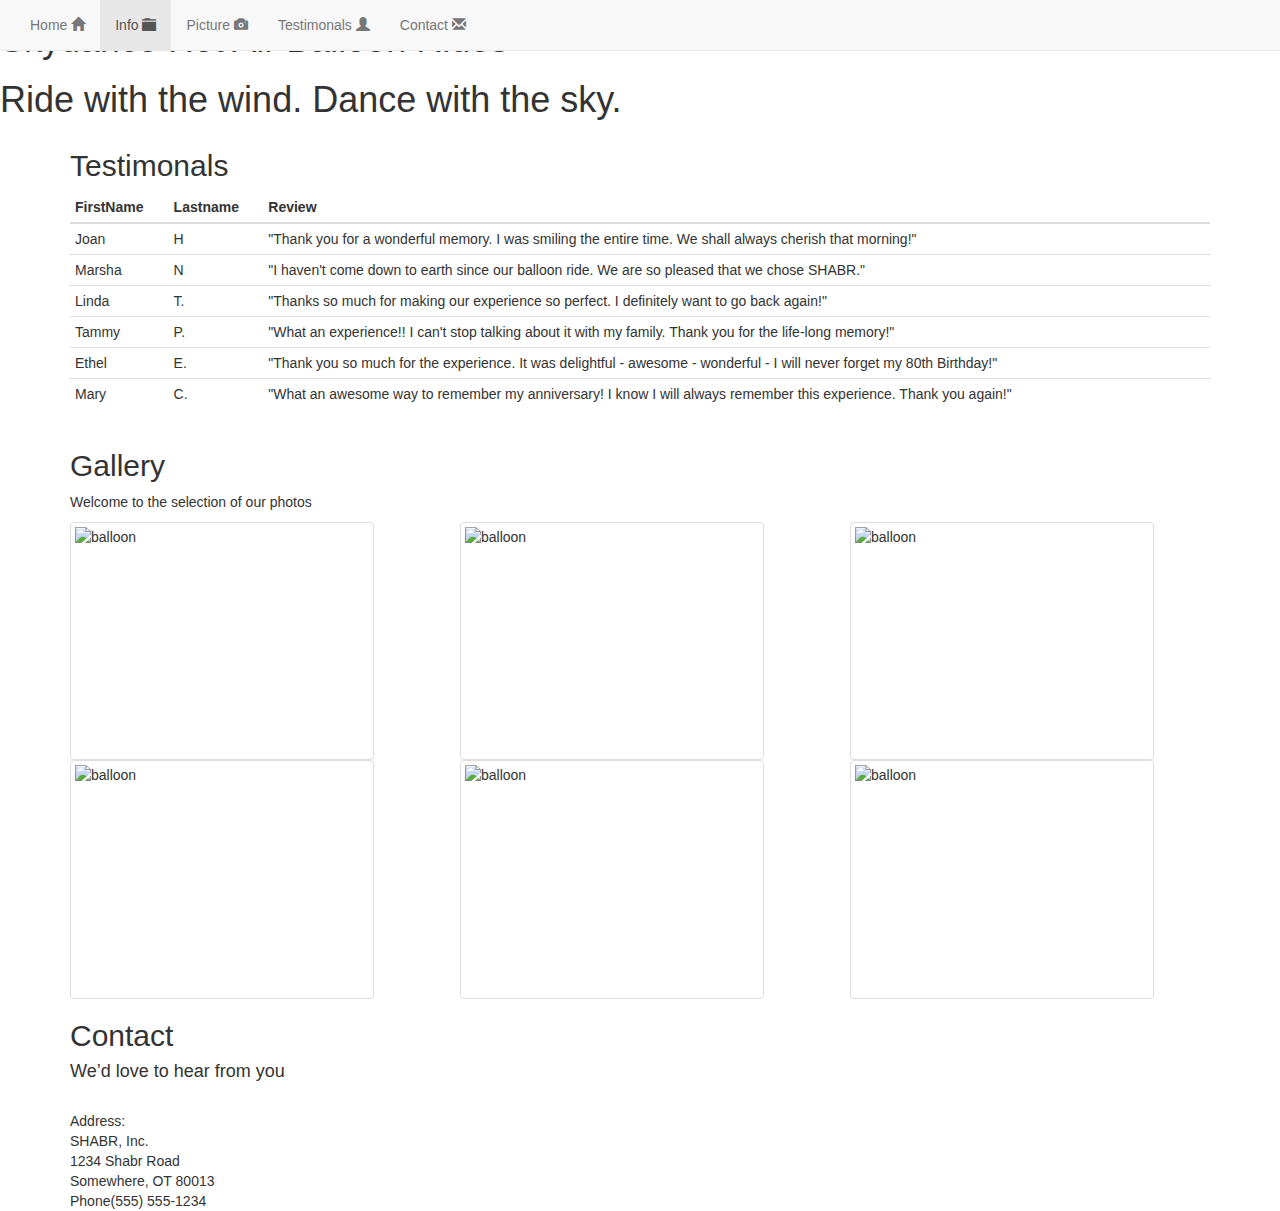
==== index.html @ 4bdf255e "add contact info" ====
<!DOCTYPE html>
<html>

<head>
  <meta charset="UTF-8">
  <meta name="viewport" content="width=device-width, initial-scale=1">
  <title>Air Balloon</title>
  <!-- Latest compiled and minified CSS -->
  <link rel="stylesheet" href="https://maxcdn.bootstrapcdn.com/bootstrap/3.3.6/css/bootstrap.min.css">

  <!-- jQuery library -->
  <script src="https://ajax.googleapis.com/ajax/libs/jquery/1.12.0/jquery.min.js"></script>

  <!-- Latest compiled JavaScript -->
  <script src="https://maxcdn.bootstrapcdn.com/bootstrap/3.3.6/js/bootstrap.min.js"></script>

  <!--custom-->
  <link rel="stylesheet" href="custom.css">
  <link rel="stylesheet" href="nav.css">
  <script src="script.js"></script>
</head>
<style type="text/css">
</style>

<body>

  <nav class="navbar navbar-default navbar-fixed-top">
    <div class="container-fluid">
      <div class="navbar-header">
        <button type="button" class="navbar-toggle collapsed" data-toggle="collapse" data-target="#bs-example-navbar-collapse-1" aria-expanded="false">
        <span class="sr-only">Toggle navigation</span>
        <span class="icon-bar"></span>
        <span class="icon-bar"></span>
        <span class="icon-bar"></span>
      </button>
       
      </div>

      <ul class="nav navbar-nav">
        <li><a href="#home">Home <span class="glyphicon glyphicon-home"></span> </a></li>
        <li class="active "><a href="#info">Info <span class="glyphicon glyphicon-folder-close"></span><span class="sr-only">(current)</span></a></li>
        <li><a href="#pics">Picture <span class="glyphicon glyphicon-camera"></span> </a></li>
        <li><a href="#reviews">Testimonals <span class="glyphicon glyphicon-user"></span></a></li>
        <li><a href="#contact ">Contact <span class="glyphicon glyphicon-envelope"></span></a></li>
      </ul>
    </div>
  </nav>
  
    <header id="Balloon">
      <div class="text-vertical-center" id="home">
        <h1>Skydance Hot Air Balloon Rides
        </h1>
        <h1>Ride with the wind. Dance with the sky.</h1>
      </div>
    </header>
    <div class="container" id="reviews">
      <h2>Testimonals</h2>
      <table class="table table-condensed">
        <thead>
          <tr>
            <th>FirstName</th>
            <th>Lastname</th>
            <th>Review</th>
          </tr>
        </thead>
        <tbody>
          <tr>
            <td>Joan</td>
            <td>H</td>
            <td>"Thank you for a wonderful memory. I was smiling the entire time. We shall always cherish that morning!"</td>
          </tr>
          <tr>
            <td>Marsha</td>
            <td>N</td>
            <td> "I haven't come down to earth since our balloon ride. We are so pleased that we chose SHABR."</td>
          </tr>
          <tr>
            <td> Linda</td>
            <td>T.</td>
            <td>"Thanks so much for making our experience so perfect. I definitely want to go back again!"</td>
          </tr>
          <tr>
            <td>Tammy</td>
            <td>P.</td>
            <td> "What an experience!! I can't stop talking about it with my family. Thank you for the life-long memory!"</td>
          </tr>
          <tr>
            <td>Ethel</td>
            <td>E.</td>
            <td>"Thank you so much for the experience. It was delightful - awesome - wonderful - I will never forget my 80th Birthday!"</td>
          </tr>
          <tr>
            <td>Mary</td>
            <td>C.</td>
            <td> "What an awesome way to remember my anniversary! I know I will always remember this experience. Thank you again!"</td>
          </tr>
        </tbody>
      </table>
    </div>
    
<div class="container" id="pics">
  <h2>Gallery</h2>
  <p>Welcome to the selection of our photos</p>
  <div class="row">
    <div class="col-md-4">
  <img src="img/balloon-1.jpg" class="img-thumbnail" alt="balloon" width="304" height="236"> 
  </div>
      <div class="col-md-4">
  <img src="img/balloon-2.jpg" class="img-thumbnail" alt="balloon" width="304" height="236"> 
  </div>
      <div class="col-md-4">
  <img src="img/balloon-3.jpg" class="img-thumbnail" alt="balloon" width="304" height="236"> 
  </div>
      <div class="col-md-4">
  <img src="img/balloon-4.jpg" class="img-thumbnail" alt="balloon" width="304" height="236"> 
  </div>
      <div class="col-md-4">
  <img src="img/balloon-5.jpg" class="img-thumbnail" alt="balloon" width="304" height="236"> 
  </div>
      <div class="col-md-4">
  <img src="img/balloon-6.jpg" class="img-thumbnail" alt="balloon" width="304" height="236"> 
  </div>
  </div>
</div> 

 <div class="container" id="contact">
      <h2>Contact</h2>
<h4>We’d love to hear from you</h4> <br>
Address:<br>
SHABR, Inc.<br>
1234 Shabr Road<br>
Somewhere, OT 80013<br>
Phone(555) 555-1234

    </div>
</body>

</html>
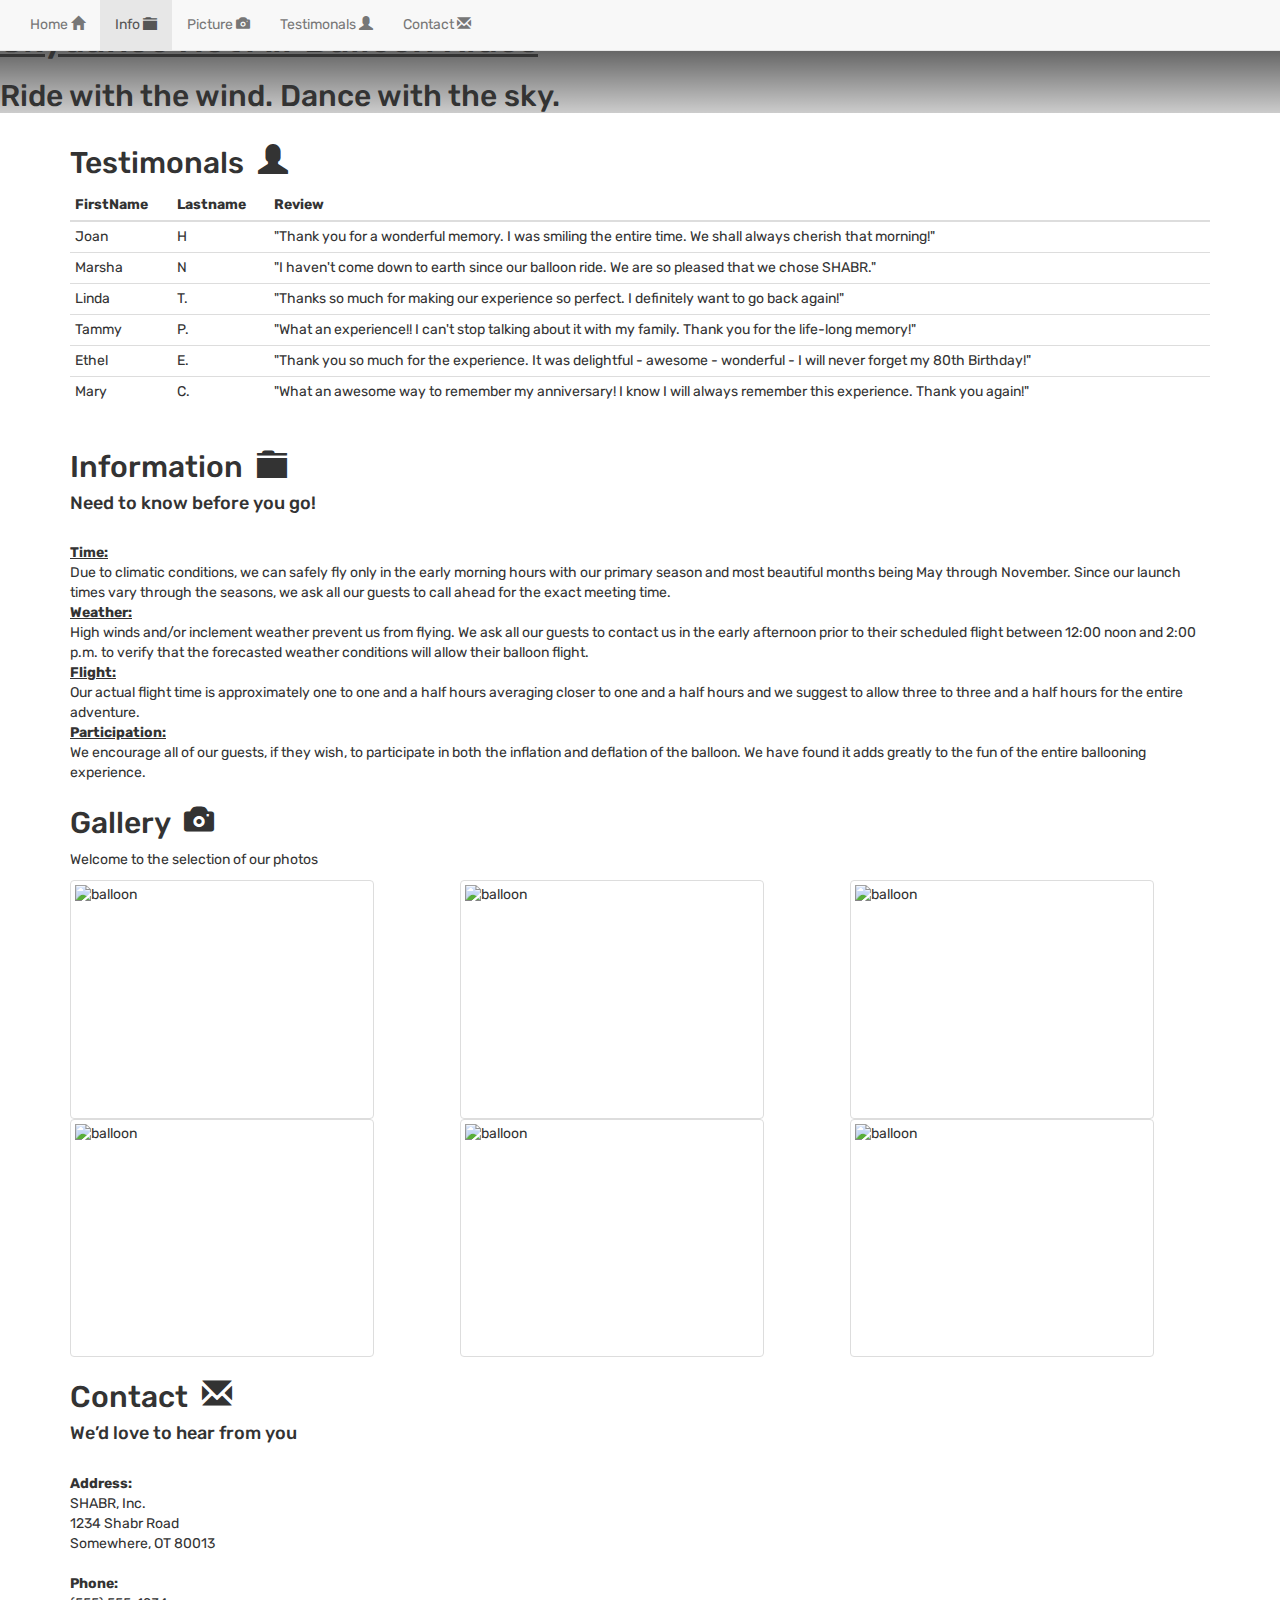
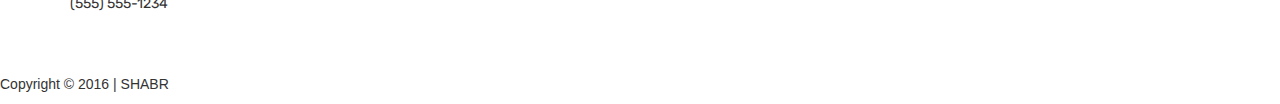
==== commit f5400b3d: "add a media query" ====
--- a/index.html
+++ b/index.html
@@ -18,8 +18,26 @@
   <link rel="stylesheet" href="custom.css">
   <link rel="stylesheet" href="nav.css">
   <script src="script.js"></script>
+  
+  <link href="https://fonts.googleapis.com/css?family=Rubik" rel="stylesheet">
 </head>
 <style type="text/css">
+h1,h2,h3,h4, .container, .nav{
+  font-family: 'Rubik', sans-serif;
+}
+#home {
+  background: linear-gradient(
+        rgba(0,0,0,0.8),
+        rgba(0,0,0,0.2)
+      )
+}
+@media (max-width: 900px) {
+    body {
+        background-color:lightgray;
+    }
+#copyright{
+  text-align:center;
+}
 </style>
 
 <body>
@@ -48,13 +66,12 @@
   
     <header id="Balloon">
       <div class="text-vertical-center" id="home">
-        <h1>Skydance Hot Air Balloon Rides
-        </h1>
-        <h1>Ride with the wind. Dance with the sky.</h1>
+        <h1><u>Skydance Hot Air Balloon Rides</u></h1>
+        <h2>Ride with the wind. Dance with the sky.</h2>
       </div>
     </header>
     <div class="container" id="reviews">
-      <h2>Testimonals</h2>
+      <h2>Testimonals &nbsp;<span class="glyphicon glyphicon-user"></span></h2>
       <table class="table table-condensed">
         <thead>
           <tr>
@@ -98,41 +115,60 @@
       </table>
     </div>
     
+    <div class="container" id="info">
+      <h2>Information  &nbsp;<span class="glyphicon glyphicon-folder-close"></span></h2>
+<h4>Need to know before you go!</h4> <br>
+<b><u>Time:</u></b><br>
+Due to climatic conditions, we can safely fly only in the early morning hours with our primary season and most beautiful months being May through November. Since our launch times vary through the seasons, we ask all our guests to call ahead for the exact meeting time.<br>
+<b><u>Weather:</u></b><br>
+High winds and/or inclement weather prevent us from flying. We ask all our guests to contact us in the early afternoon prior to their scheduled flight between 12:00 noon and 2:00 p.m. to verify that the forecasted weather conditions will allow their balloon flight.<br>
+<b><u>Flight:</u></b><br>
+Our actual flight time is approximately one to one and a half hours averaging closer to one and a half hours and we suggest to allow three to three and a half hours for the entire adventure.<br>
+<b><u>Participation:</u></b><br>
+We encourage all of our guests, if they wish, to participate in both the inflation and deflation of the balloon. We have found it adds greatly to the fun of the entire ballooning experience.<br>
+    </div>
+    
+    
 <div class="container" id="pics">
-  <h2>Gallery</h2>
+  <h2>Gallery &nbsp;<span class="glyphicon glyphicon-camera"></span></h2>
   <p>Welcome to the selection of our photos</p>
   <div class="row">
-    <div class="col-md-4">
+    <div class="col-xs-6 col-md-4">
   <img src="img/balloon-1.jpg" class="img-thumbnail" alt="balloon" width="304" height="236"> 
   </div>
-      <div class="col-md-4">
+      <div class="col-xs-6 col-md-4">
   <img src="img/balloon-2.jpg" class="img-thumbnail" alt="balloon" width="304" height="236"> 
   </div>
-      <div class="col-md-4">
+      <div class="col-xs-6 col-md-4">
   <img src="img/balloon-3.jpg" class="img-thumbnail" alt="balloon" width="304" height="236"> 
   </div>
-      <div class="col-md-4">
+      <div class="col-xs-6 col-md-4">
   <img src="img/balloon-4.jpg" class="img-thumbnail" alt="balloon" width="304" height="236"> 
   </div>
-      <div class="col-md-4">
+      <div class="col-xs-6 col-md-4">
   <img src="img/balloon-5.jpg" class="img-thumbnail" alt="balloon" width="304" height="236"> 
   </div>
-      <div class="col-md-4">
+      <div class="col-xs-6 col-md-4">
   <img src="img/balloon-6.jpg" class="img-thumbnail" alt="balloon" width="304" height="236"> 
   </div>
-  </div>
+ </div> 
 </div> 
 
  <div class="container" id="contact">
-      <h2>Contact</h2>
+      <h2>Contact  &nbsp;<span class="glyphicon glyphicon-envelope"></span></h2>
 <h4>We’d love to hear from you</h4> <br>
-Address:<br>
+<b>Address:</b><br>
 SHABR, Inc.<br>
 1234 Shabr Road<br>
 Somewhere, OT 80013<br>
-Phone(555) 555-1234
+<br>
+<b>Phone:</b><br>(555) 555-1234
 
     </div>
+    <br>
+    <br>
+    <br>
+    <p id="copyright">Copyright © 2016   |   SHABR</p>
 </body>
 
 </html>
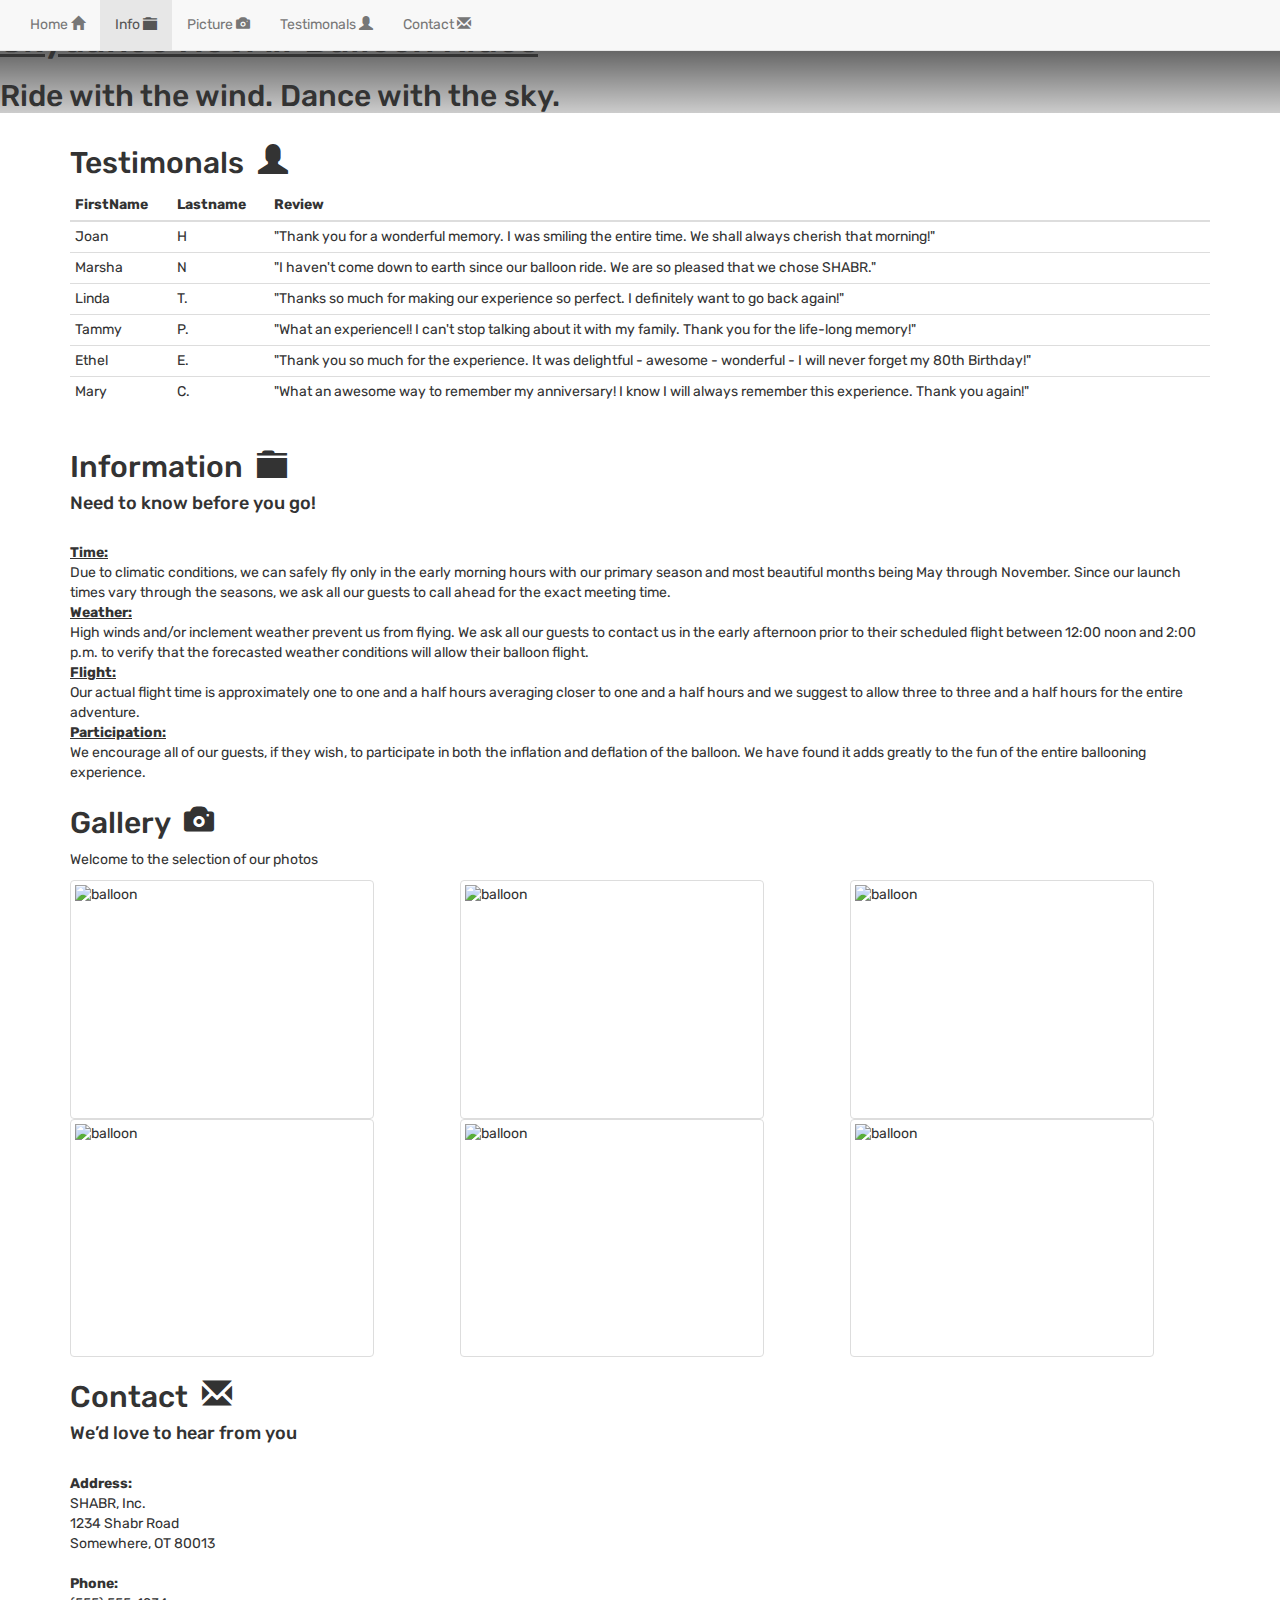
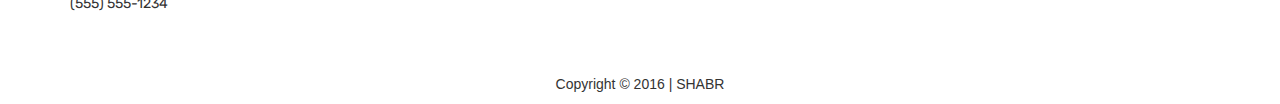
==== commit 05e13d7a: "add correction to media q" ====
--- a/index.html
+++ b/index.html
@@ -35,6 +35,8 @@
     body {
         background-color:lightgray;
     }
+    
+}
 #copyright{
   text-align:center;
 }
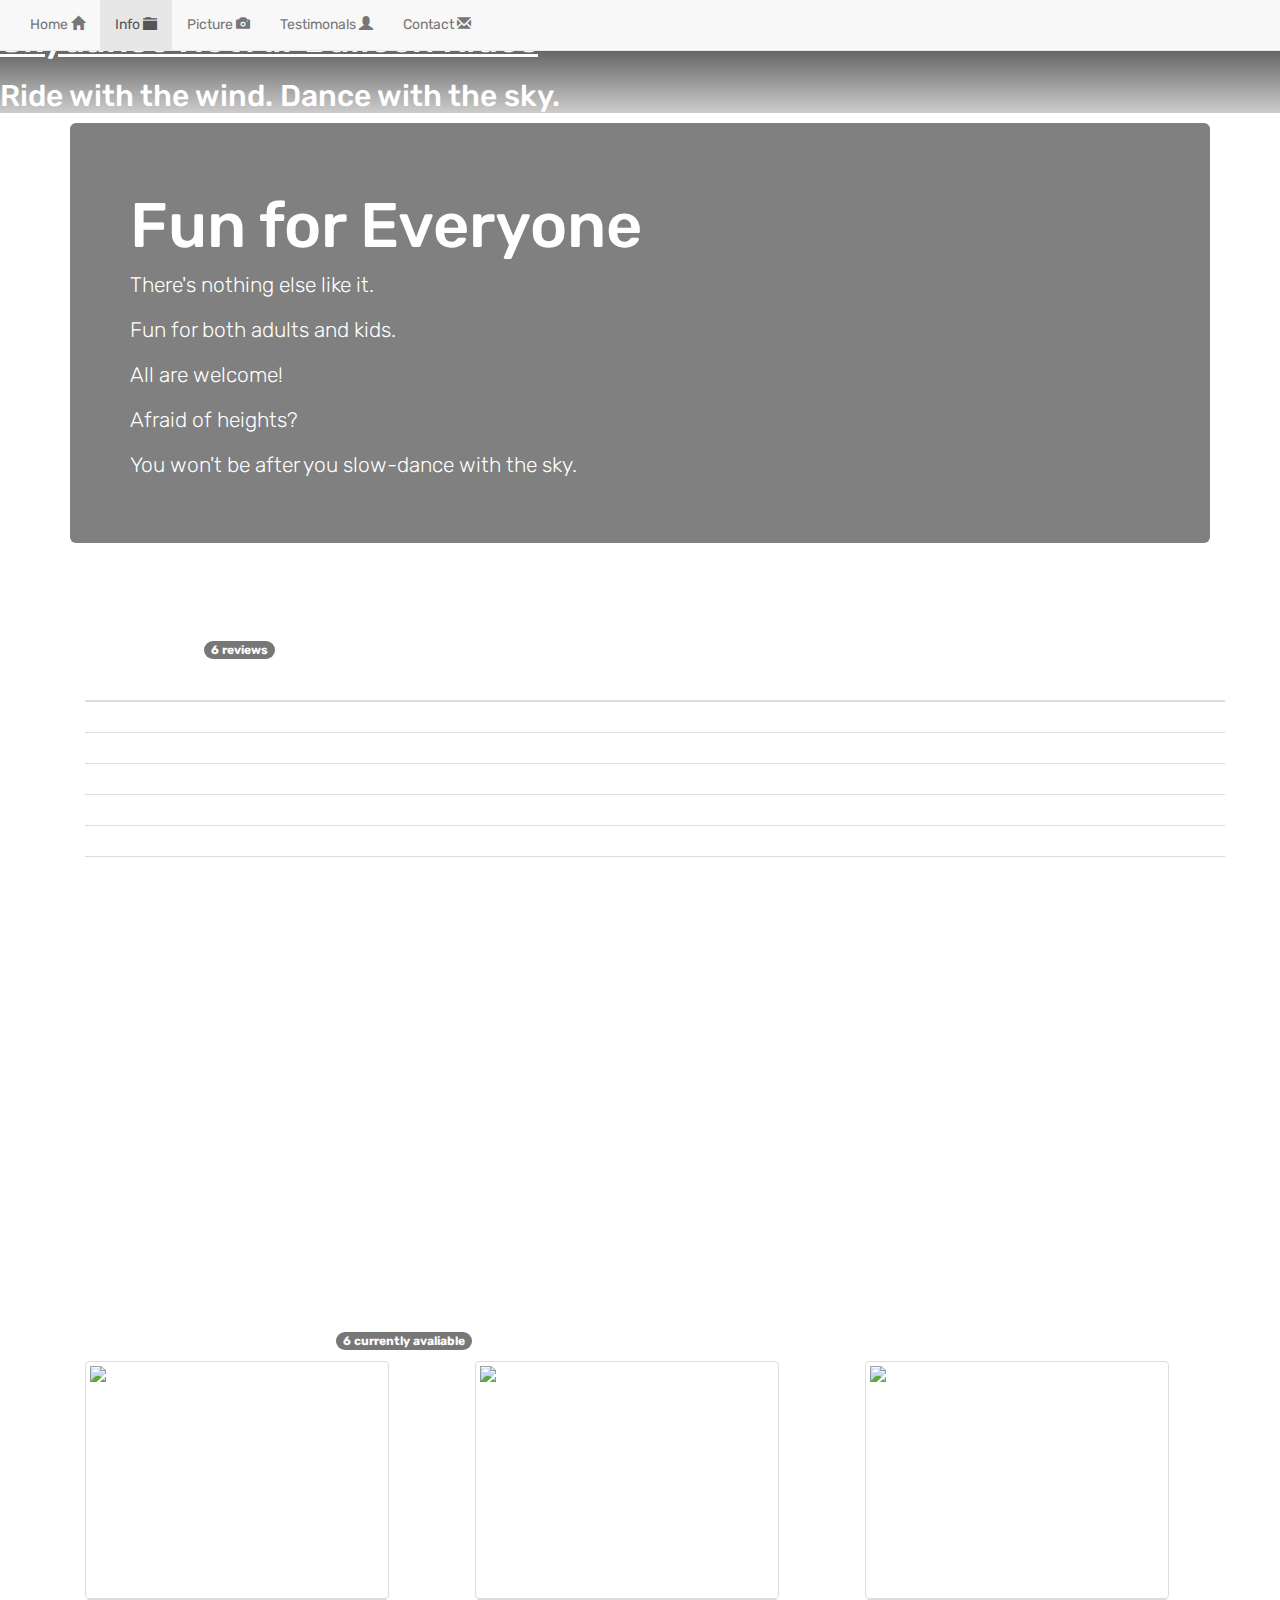
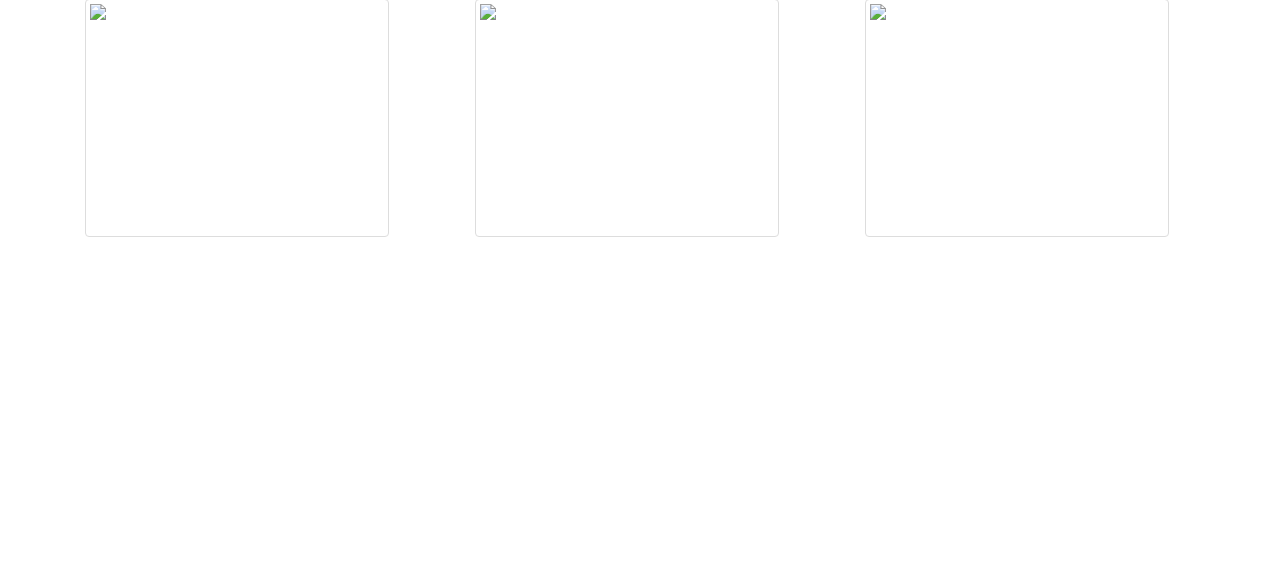
==== commit bf034f1a: "add remaining bootstrap" ====
--- a/index.html
+++ b/index.html
@@ -24,6 +24,8 @@
 <style type="text/css">
 h1,h2,h3,h4, .container, .nav{
   font-family: 'Rubik', sans-serif;
+  color:white;
+ 
 }
 #home {
   background: linear-gradient(
@@ -33,12 +35,15 @@
 }
 @media (max-width: 900px) {
     body {
-        background-color:lightgray;
+        background-color:black;
     }
     
 }
 #copyright{
   text-align:center;
+}
+.jumbotron{
+  background-color:gray;
 }
 </style>
 
@@ -72,8 +77,16 @@
         <h2>Ride with the wind. Dance with the sky.</h2>
       </div>
     </header>
+    <div class="container">
+  <div class="jumbotron">
+    <h1>Fun for Everyone</h1>      
+    <p>There's nothing else like it.</p><p>
+Fun for both adults and kids.</p><p> All are welcome!</p>
+<p>Afraid of heights?</p> <p>You won't be after you slow-dance with the sky.</p>
+  </div>
     <div class="container" id="reviews">
       <h2>Testimonals &nbsp;<span class="glyphicon glyphicon-user"></span></h2>
+      <p> We currently have <span class="badge">6 reviews</span></p>
       <table class="table table-condensed">
         <thead>
           <tr>
@@ -133,7 +146,7 @@
     
 <div class="container" id="pics">
   <h2>Gallery &nbsp;<span class="glyphicon glyphicon-camera"></span></h2>
-  <p>Welcome to the selection of our photos</p>
+  <p>Welcome to the selection of our photos <span class="badge">6 currently avaliable</span></p>
   <div class="row">
     <div class="col-xs-6 col-md-4">
   <img src="img/balloon-1.jpg" class="img-thumbnail" alt="balloon" width="304" height="236"> 
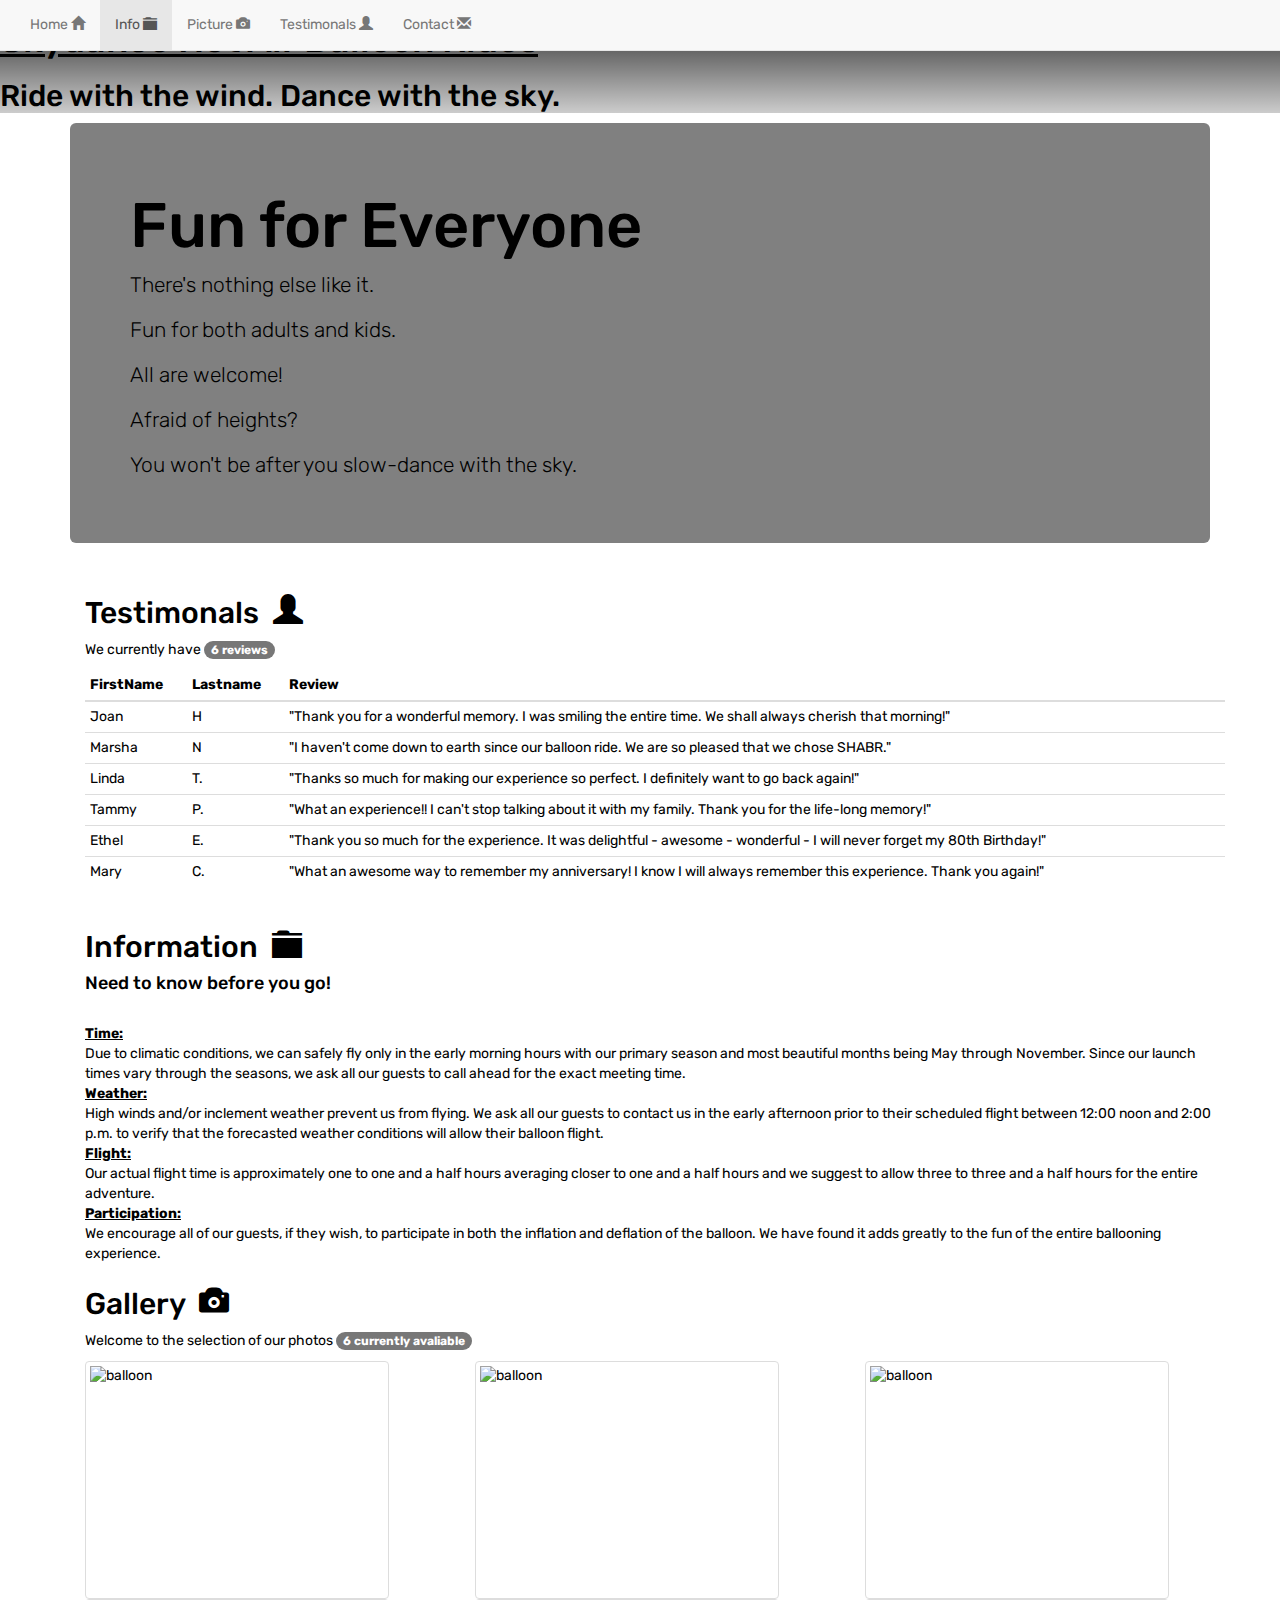
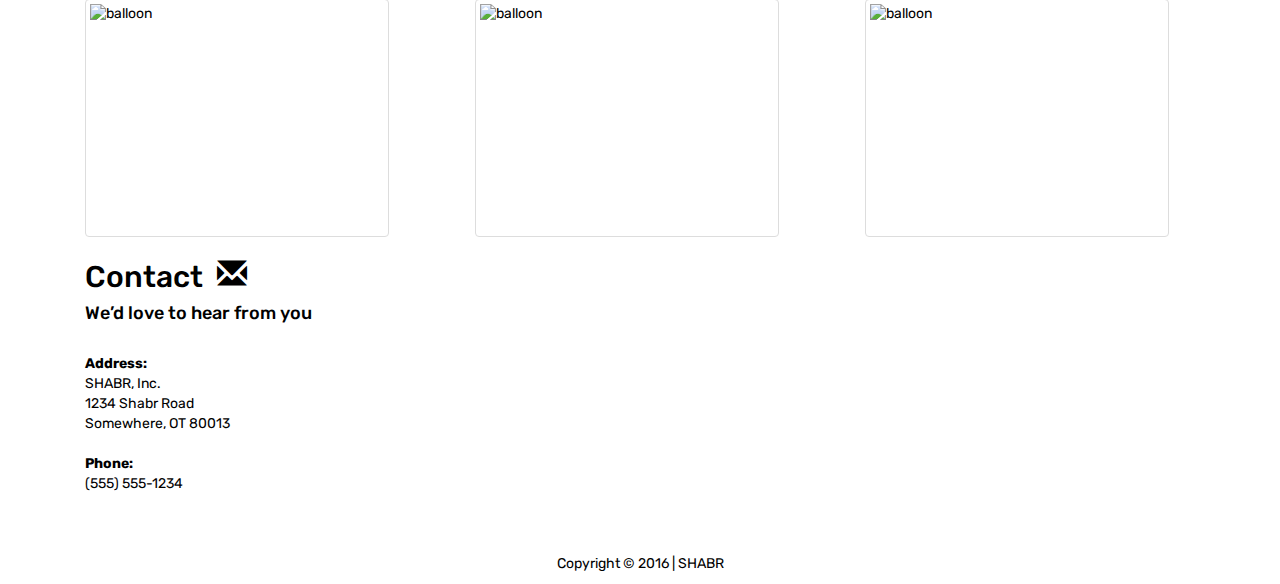
==== commit 07845c5e: "reverted font color" ====
--- a/index.html
+++ b/index.html
@@ -24,8 +24,7 @@
 <style type="text/css">
 h1,h2,h3,h4, .container, .nav{
   font-family: 'Rubik', sans-serif;
-  color:white;
- 
+  color:black;
 }
 #home {
   background: linear-gradient(
@@ -35,9 +34,8 @@
 }
 @media (max-width: 900px) {
     body {
-        background-color:black;
+        background-color:lightgray;
     }
-    
 }
 #copyright{
   text-align:center;
@@ -46,7 +44,6 @@
   background-color:gray;
 }
 </style>
-
 <body>
 
   <nav class="navbar navbar-default navbar-fixed-top">
@@ -143,7 +140,6 @@
 We encourage all of our guests, if they wish, to participate in both the inflation and deflation of the balloon. We have found it adds greatly to the fun of the entire ballooning experience.<br>
     </div>
     
-    
 <div class="container" id="pics">
   <h2>Gallery &nbsp;<span class="glyphicon glyphicon-camera"></span></h2>
   <p>Welcome to the selection of our photos <span class="badge">6 currently avaliable</span></p>
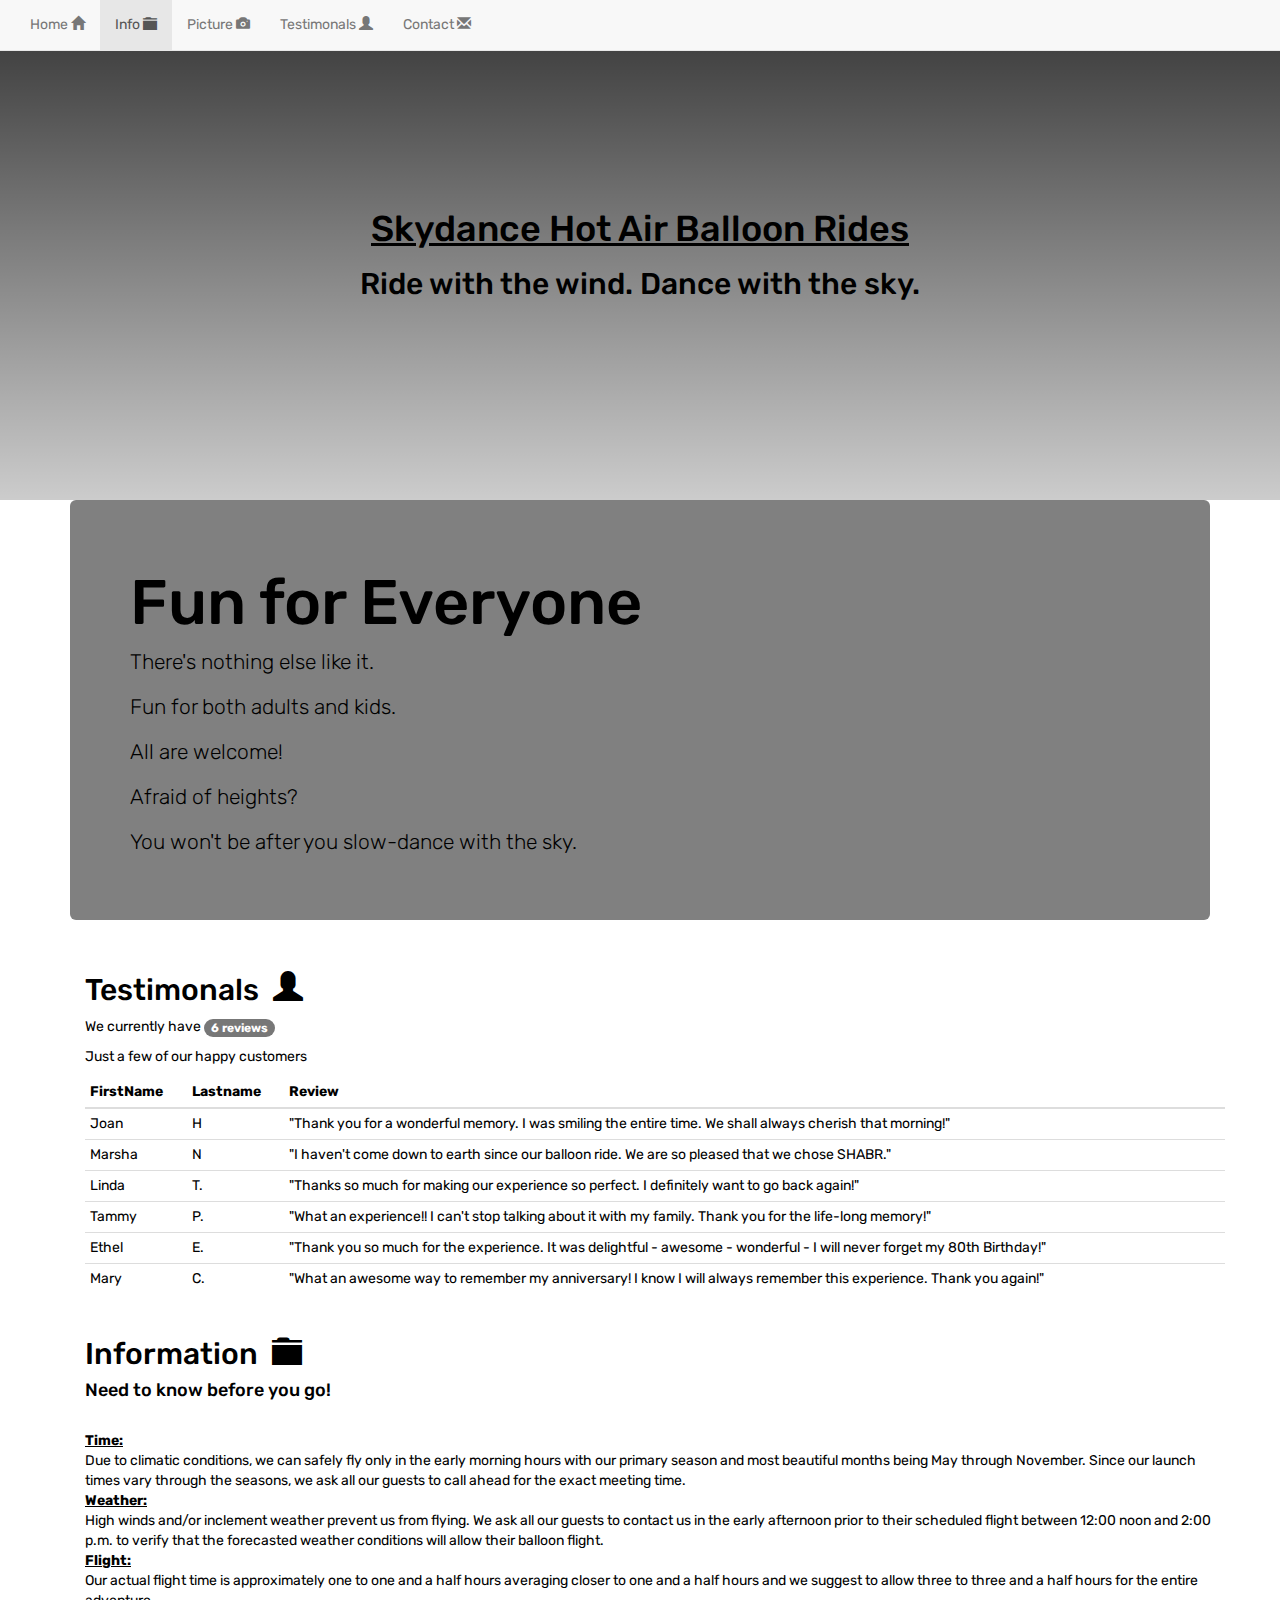
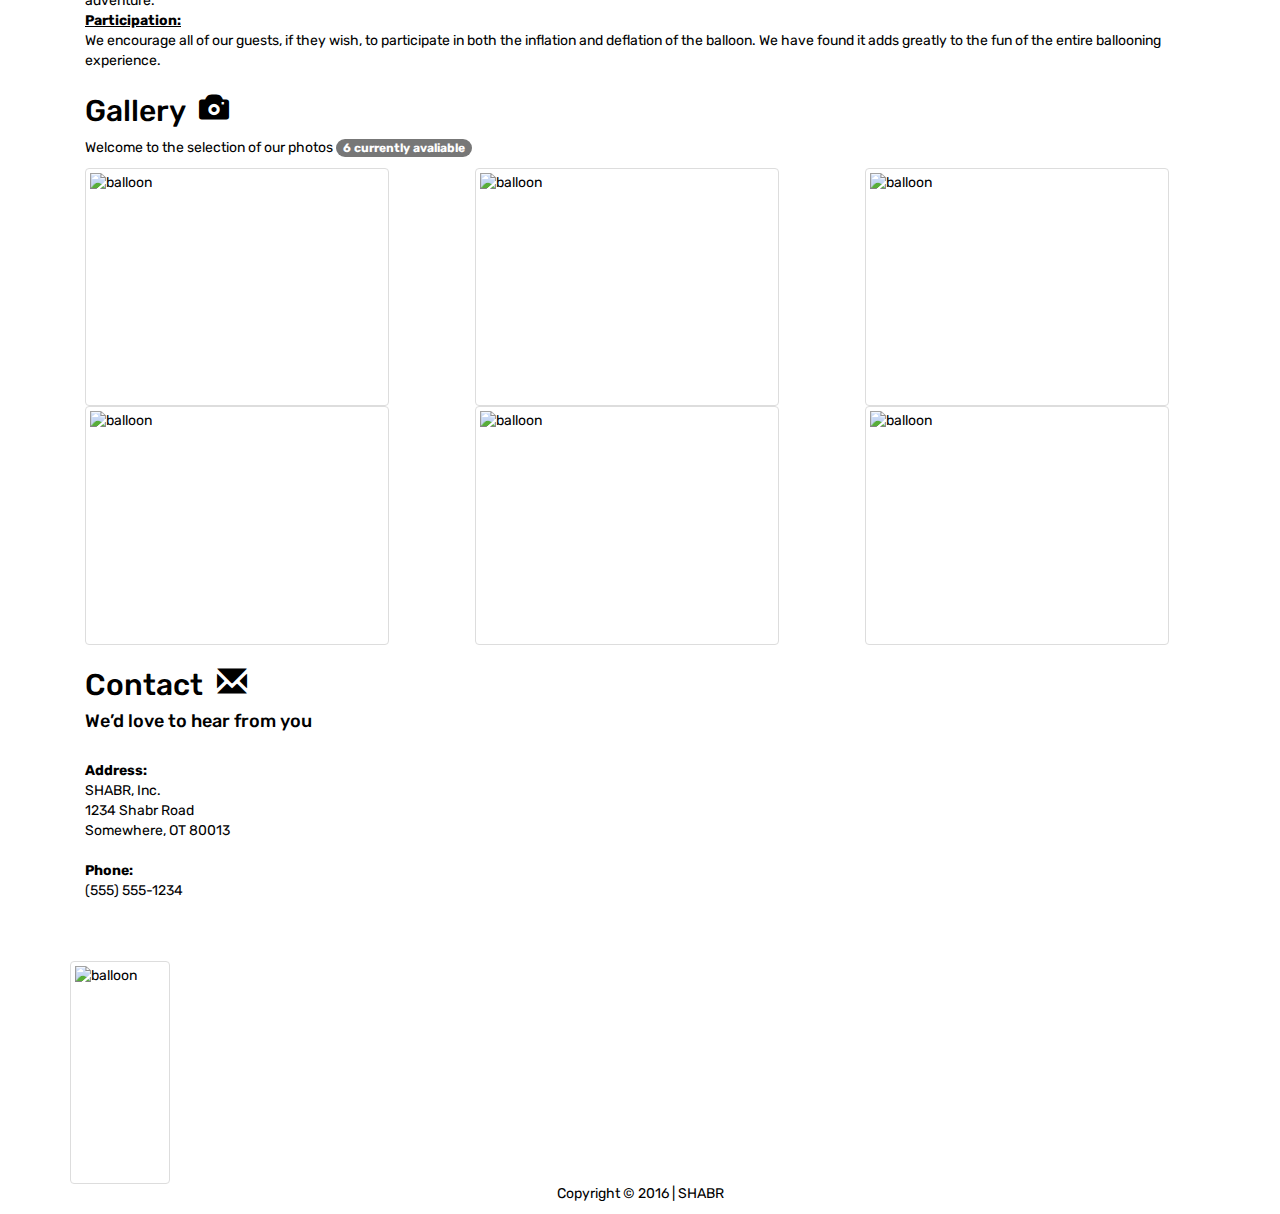
==== commit 0fbad68b: "Merge branch 'master' of github.com:josephm7235/shabr" ====
--- a/index.html
+++ b/index.html
@@ -84,6 +84,7 @@
     <div class="container" id="reviews">
       <h2>Testimonals &nbsp;<span class="glyphicon glyphicon-user"></span></h2>
       <p> We currently have <span class="badge">6 reviews</span></p>
+      <p>Just a few of our happy customers</p>
       <table class="table table-condensed">
         <thead>
           <tr>
@@ -179,7 +180,11 @@
     <br>
     <br>
     <br>
+      
+     <img src="img/hot-air-balloon-clipart.png" class="img-thumbnail" alt="balloon" width="100" height="236">
+     
     <p id="copyright">Copyright © 2016   |   SHABR</p>
+    
 </body>
 
 </html>
--- a/custom.css
+++ b/custom.css
@@ -0,0 +1,20 @@
+
+    #Balloon {
+    display: table;
+    width: 100%;
+    height: 500px;
+    background: 
+    url('img/balloon-1.jpg') no-repeat center;
+    background-size: cover;
+
+  }
+  .text-vertical-center {
+    text-align: center;
+    vertical-align: middle;
+    display: table-cell;
+    color: Black;
+  }
+  
+  
+  
+  